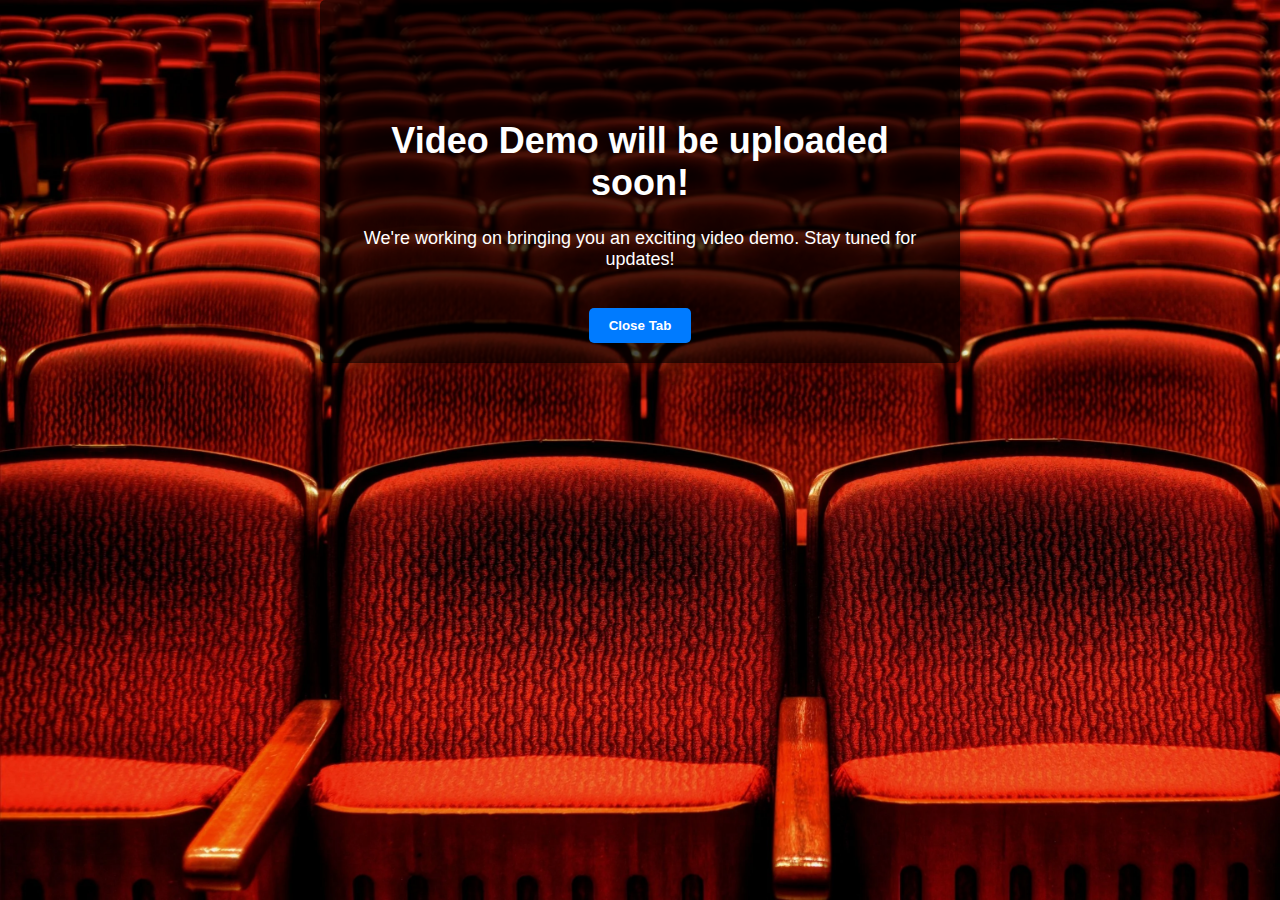
==== DemoOutSoonPage.html @ d9519b87 "Add files via upload" ====
<!DOCTYPE html>
<html>
<head>
    <title>Video Demo will be uploaded soon!</title>
    <style>
        body {
            background-image: url('images/cinema.jpg');
            background-size: cover;
            background-repeat: no-repeat;
            background-attachment: fixed;
            font-family: Arial, sans-serif;
            margin: 0;
            padding: 0;
            text-align: center;
            color: #fff;
        }

        h1 {
            font-size: 36px;
            margin-top: 100px;
        }

        p {
            font-size: 18px;
        }

        .container {
            max-width: 600px;
            margin: 0 auto;
            padding: 20px;
            background-color: rgba(0, 0, 0, 0.7);
            border-radius: 5px;
            box-shadow: 0 0 10px rgba(0, 0, 0, 0.5);
        }

        button.close-button {
            display: inline-block;
            margin-top: 20px;
            padding: 10px 20px;
            background-color: #007bff;
            color: #fff;
            text-decoration: none;
            border: none;
            border-radius: 5px;
            font-weight: bold;
            cursor: pointer;
            transition: background-color 0.3s ease;
        }

        button.close-button:hover {
            background-color: #0056b3;
        }
    </style>
</head>
<body>

<div class="container">
    <h1>Video Demo will be uploaded soon!</h1>
    <p>We're working on bringing you an exciting video demo. Stay tuned for updates!</p>
    <button class="close-button" onclick="closeTab()">Close Tab</button>
</div>

<script>
    function closeTab() {
        window.close(); // Close the current tab
    }
</script>

</body>
</html>
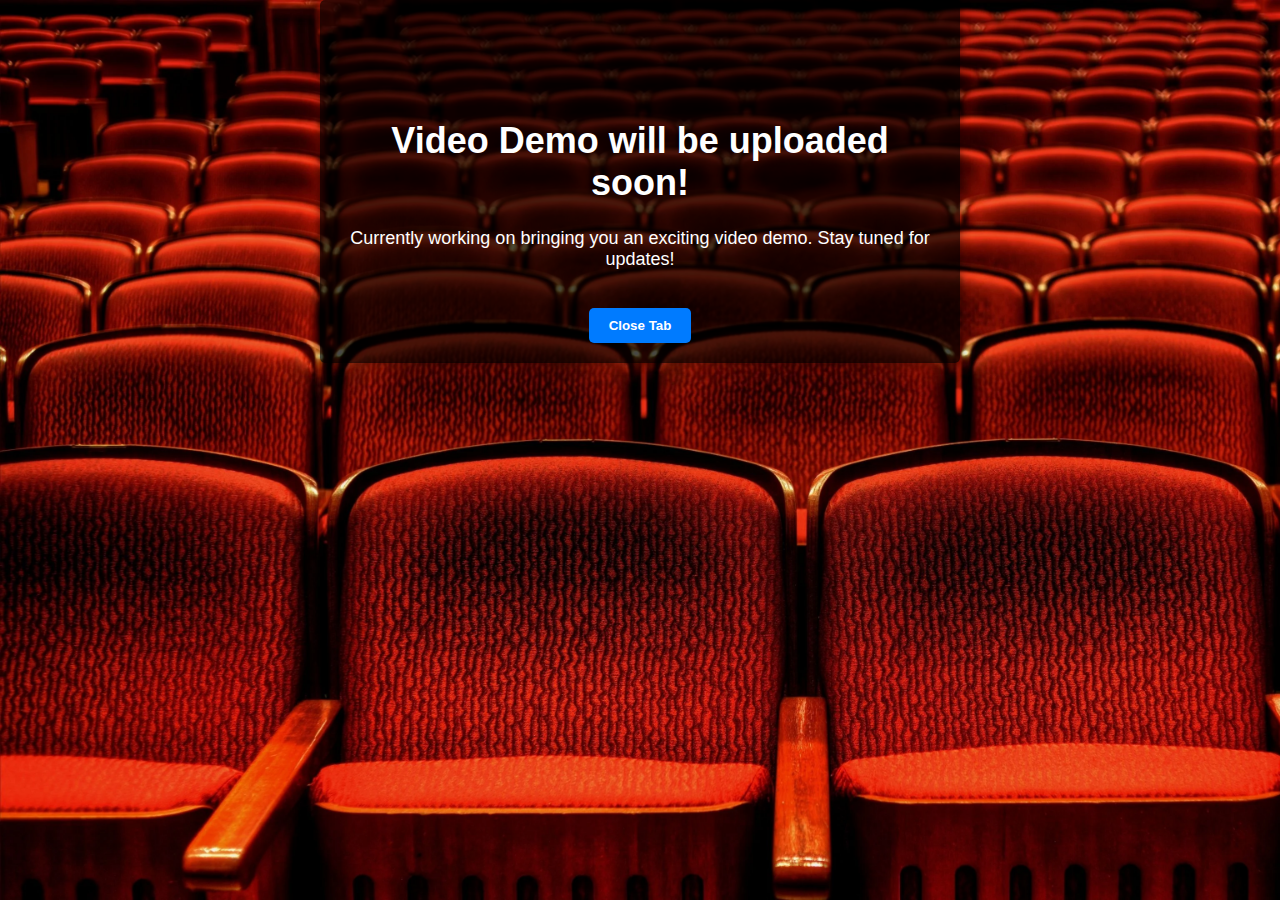
==== commit 006a08ca: "Update DemoOutSoonPage.html" ====
--- a/DemoOutSoonPage.html
+++ b/DemoOutSoonPage.html
@@ -56,7 +56,7 @@
 
 <div class="container">
     <h1>Video Demo will be uploaded soon!</h1>
-    <p>We're working on bringing you an exciting video demo. Stay tuned for updates!</p>
+    <p>Currently working on bringing you an exciting video demo. Stay tuned for updates!</p>
     <button class="close-button" onclick="closeTab()">Close Tab</button>
 </div>
 
